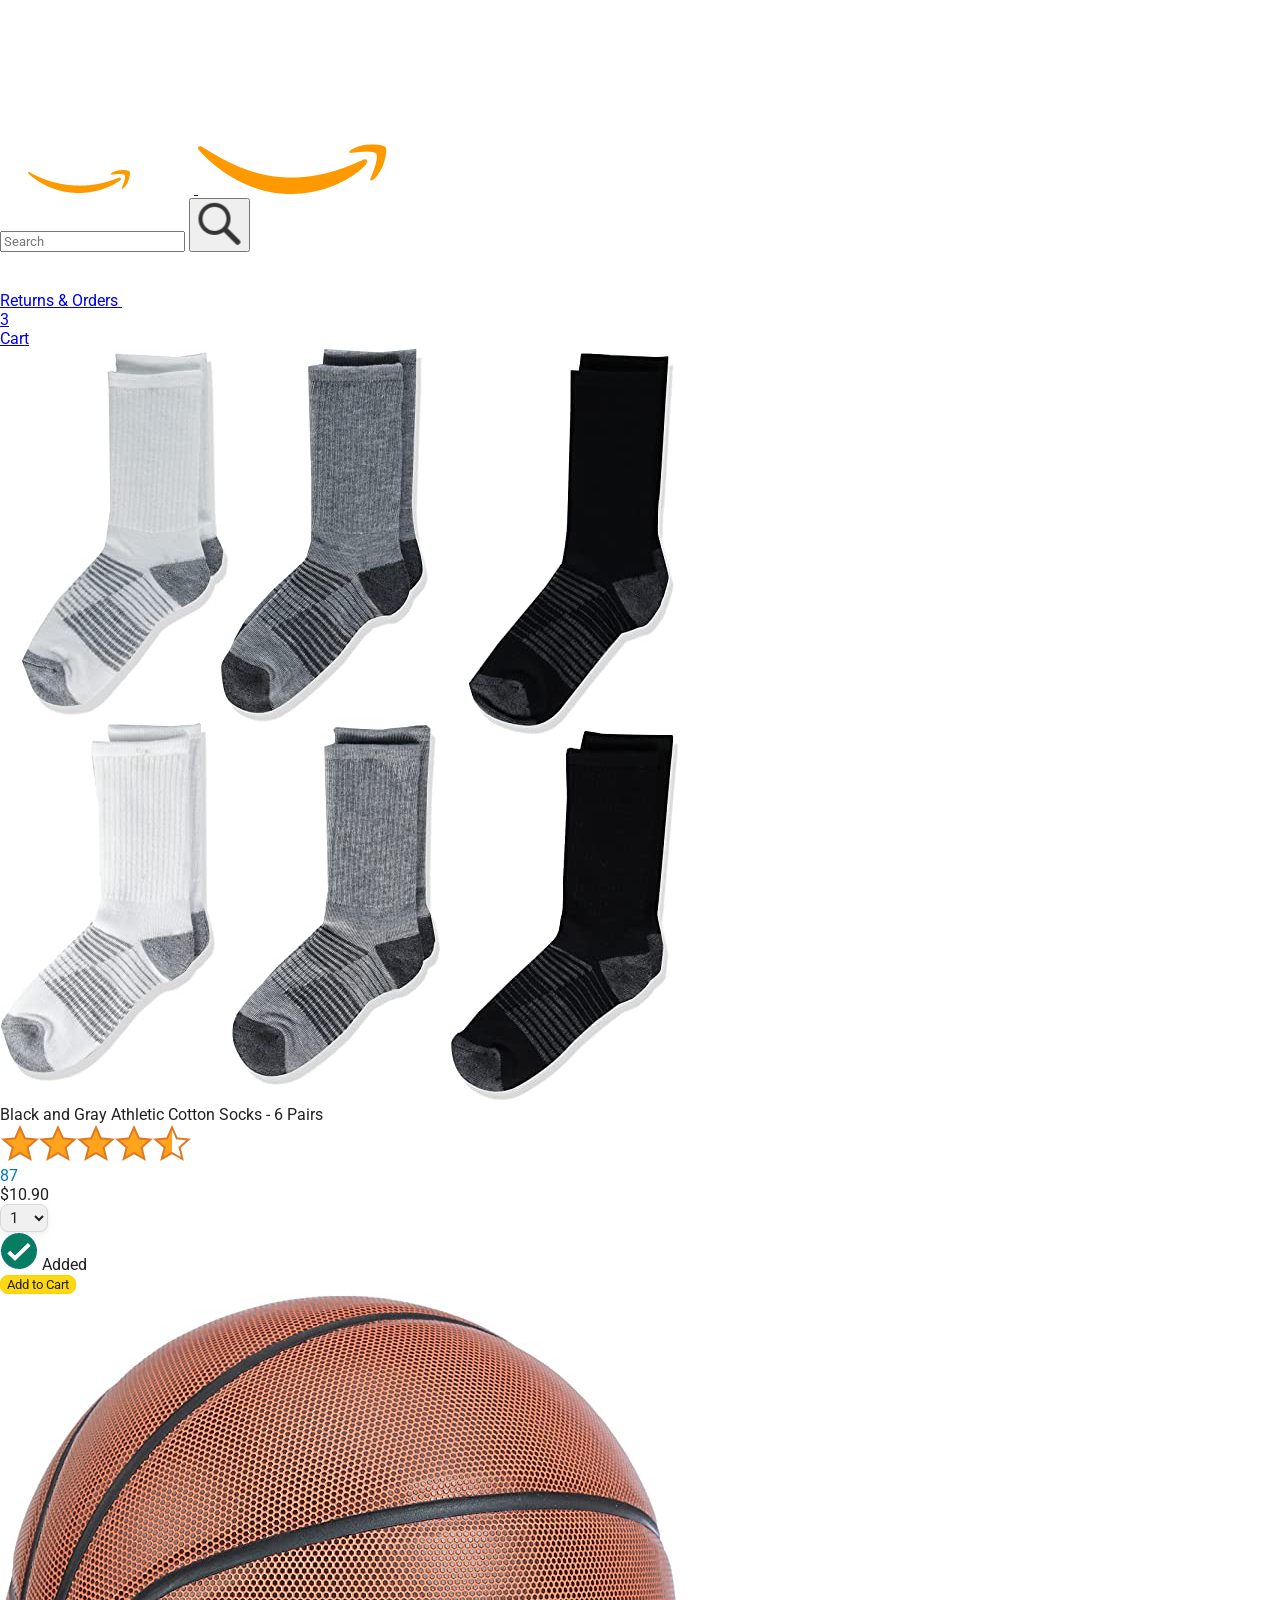
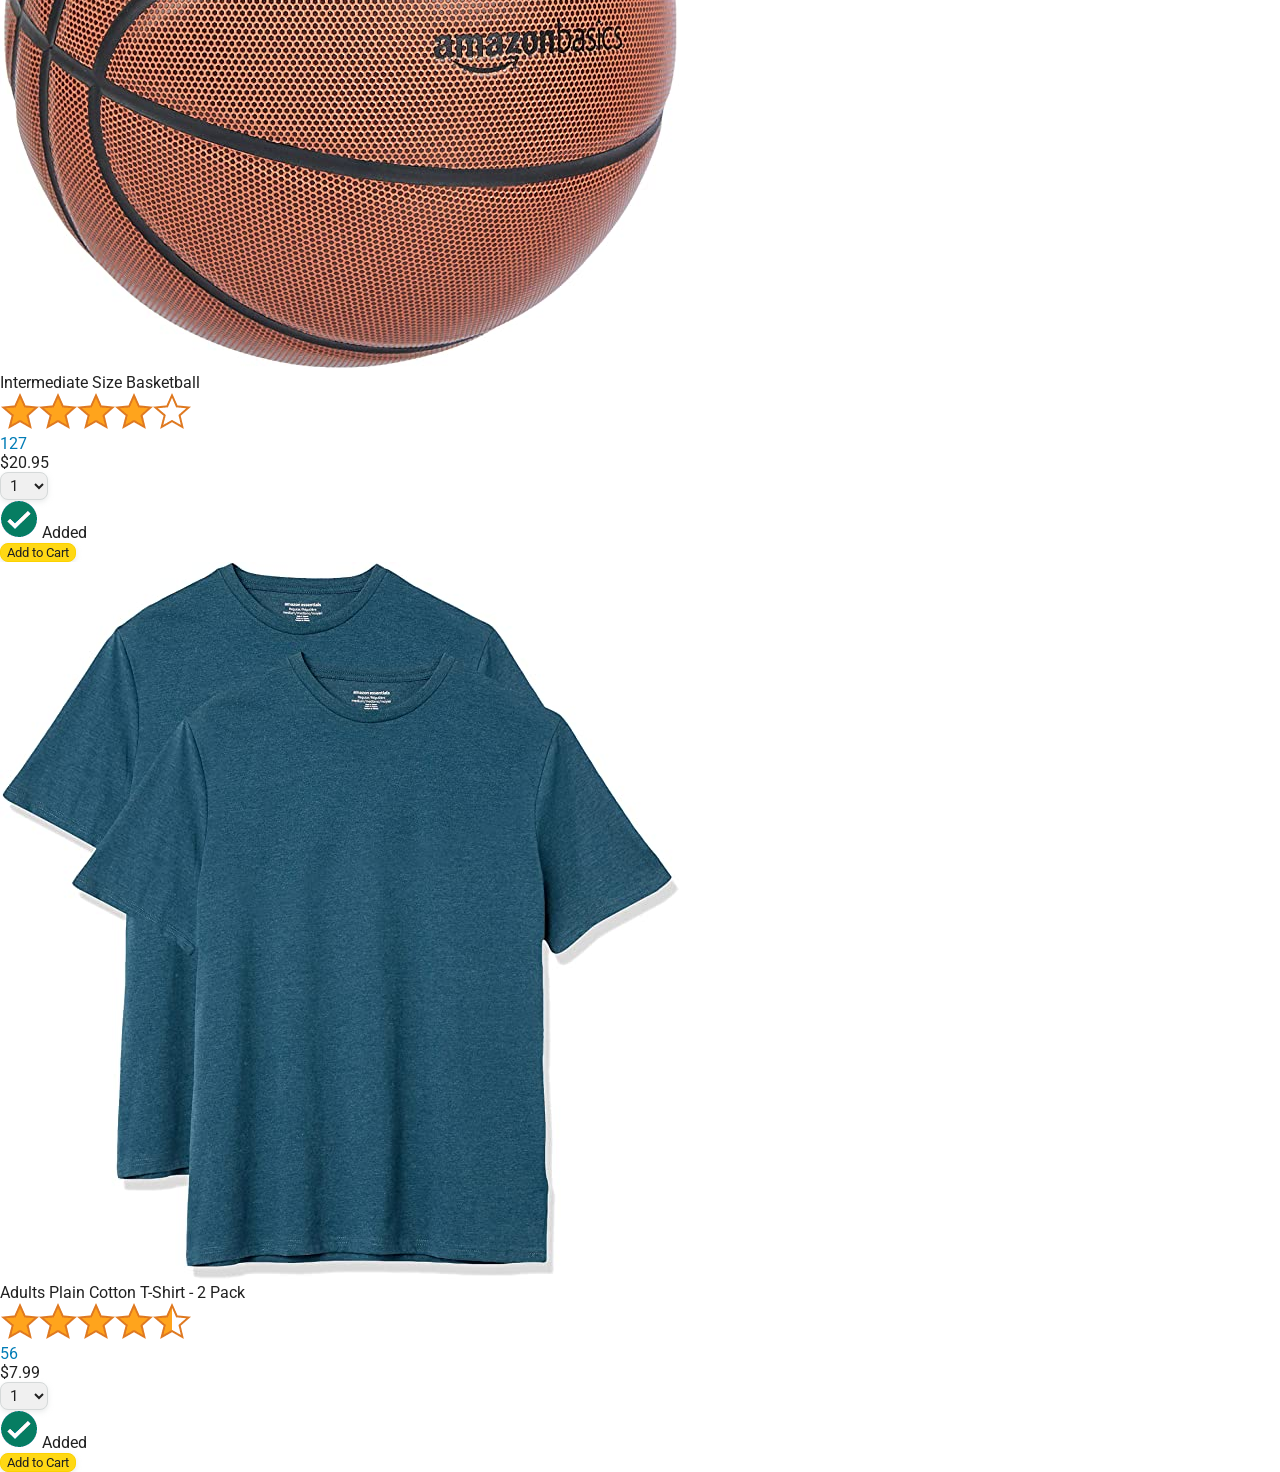
==== amazon.html @ 279b4a8b "initial commit" ====
<!DOCTYPE html>
<html>
  <head>
    <title>Amazon Project</title>

    <!-- This code is needed for responsive design to work.
      (Responsive design = make the website look good on
      smaller screen sizes like a phone or a tablet). -->
    <meta name="viewport" content="width=device-width, initial-scale=1">

    <!-- Load a font called Roboto from Google Fonts. -->
    <link rel="preconnect" href="https://fonts.googleapis.com">
    <link rel="preconnect" href="https://fonts.gstatic.com" crossorigin>
    <link href="https://fonts.googleapis.com/css2?family=Roboto:wght@400;500;700&display=swap" rel="stylesheet">

    <!-- Here are the CSS files for this page. -->
    <link rel="stylesheet" href="styles/shared/general.css">
    <link rel="stylesheet" href="styles/shared/amazon-header.css">
    <link rel="stylesheet" href="styles/pages/amazon.css">
  </head>
  <body>
    <div class="amazon-header">
      <div class="amazon-header-left-section">
        <a href="amazon.html" class="header-link">
          <img class="amazon-logo"
            src="images/amazon-logo-white.png">
          <img class="amazon-mobile-logo"
            src="images/amazon-mobile-logo-white.png">
        </a>
      </div>

      <div class="amazon-header-middle-section">
        <input class="search-bar" type="text" placeholder="Search">

        <button class="search-button">
          <img class="search-icon" src="images/icons/search-icon.png">
        </button>
      </div>

      <div class="amazon-header-right-section">
        <a class="orders-link header-link" href="orders.html">
          <span class="returns-text">Returns</span>
          <span class="orders-text">& Orders</span>
        </a>

        <a class="cart-link header-link" href="checkout.html">
          <img class="cart-icon" src="images/icons/cart-icon.png">
          <div class="cart-quantity">3</div>
          <div class="cart-text">Cart</div>
        </a>
      </div>
    </div>
    
    <div class="main">
      <div class="products-grid">
        <div class="product-container">
          <div class="product-image-container">
            <img class="product-image"
              src="images/products/athletic-cotton-socks-6-pairs.jpg">
          </div>

          <div class="product-name limit-text-to-2-lines">
            Black and Gray Athletic Cotton Socks - 6 Pairs
          </div>

          <div class="product-rating-container">
            <img class="product-rating-stars"
              src="images/ratings/rating-45.png">
            <div class="product-rating-count link-primary">
              87
            </div>
          </div>

          <div class="product-price">
            $10.90
          </div>

          <div class="product-quantity-container">
            <select>
              <option selected value="1">1</option>
              <option value="2">2</option>
              <option value="3">3</option>
              <option value="4">4</option>
              <option value="5">5</option>
              <option value="6">6</option>
              <option value="7">7</option>
              <option value="8">8</option>
              <option value="9">9</option>
              <option value="10">10</option>
            </select>
          </div>

          <div class="product-spacer"></div>

          <div class="added-to-cart">
            <img src="images/icons/checkmark.png">
            Added
          </div>

          <button class="add-to-cart-button button-primary">
            Add to Cart
          </button>
        </div>

        <div class="product-container">
          <div class="product-image-container">
            <img class="product-image"
              src="images/products/intermediate-composite-basketball.jpg">
          </div>

          <div class="product-name limit-text-to-2-lines">
            Intermediate Size Basketball
          </div>

          <div class="product-rating-container">
            <img class="product-rating-stars"
              src="images/ratings/rating-40.png">
            <div class="product-rating-count link-primary">
              127
            </div>
          </div>

          <div class="product-price">
            $20.95
          </div>

          <div class="product-quantity-container">
            <select>
              <option selected value="1">1</option>
              <option value="2">2</option>
              <option value="3">3</option>
              <option value="4">4</option>
              <option value="5">5</option>
              <option value="6">6</option>
              <option value="7">7</option>
              <option value="8">8</option>
              <option value="9">9</option>
              <option value="10">10</option>
            </select>
          </div>

          <div class="product-spacer"></div>

          <div class="added-to-cart">
            <img src="images/icons/checkmark.png">
            Added
          </div>

          <button class="add-to-cart-button button-primary">
            Add to Cart
          </button>
        </div>

        <div class="product-container">
          <div class="product-image-container">
            <img class="product-image"
              src="images/products/adults-plain-cotton-tshirt-2-pack-teal.jpg">
          </div>

          <div class="product-name limit-text-to-2-lines">
            Adults Plain Cotton T-Shirt - 2 Pack
          </div>

          <div class="product-rating-container">
            <img class="product-rating-stars"
              src="images/ratings/rating-45.png">
            <div class="product-rating-count link-primary">
              56
            </div>
          </div>

          <div class="product-price">
            $7.99
          </div>

          <div class="product-quantity-container">
            <select>
              <option selected value="1">1</option>
              <option value="2">2</option>
              <option value="3">3</option>
              <option value="4">4</option>
              <option value="5">5</option>
              <option value="6">6</option>
              <option value="7">7</option>
              <option value="8">8</option>
              <option value="9">9</option>
              <option value="10">10</option>
            </select>
          </div>

          <div class="product-spacer"></div>

          <div class="added-to-cart">
            <img src="images/icons/checkmark.png">
            Added
          </div>

          <button class="add-to-cart-button button-primary">
            Add to Cart
          </button>
        </div>
      </div>
    </div>
  </body>
</html>
---- styles/shared/general.css ----
body {
  font-family: Roboto, Arial;
  color: rgb(33, 33, 33);
  /* The <body> element has a default margin of 8px
     on all sides. This removes the default margins. */
  margin: 0;
}

/* <p> elements have a default margin on the top
   and bottom. This removes the default margins. */
p {
  margin: 0;
}

button {
  cursor: pointer;
}

select {
  cursor: pointer;
}

input, select, button {
  font-family: Roboto, Arial;
}

.button-primary {
  color: rgb(33, 33, 33);
  background-color: rgb(255, 216, 20);
  border: 1px solid rgb(252, 210, 0);
  border-radius: 8px;
  cursor: pointer;
  box-shadow: 0 2px 5px rgba(213, 217, 217, 0.5);
}

.button-primary:hover {
  background-color: rgb(247, 202, 0);
  border: 1px solid rgb(242, 194, 0);
}

.button-primary:active {
  background: rgb(255, 216, 20);
  border-color: rgb(252, 210, 0);
  box-shadow: none;
}

.button-secondary {
  color: rgb(33, 33, 33);
  background: white;
  border: 1px solid rgb(213, 217, 217);
  border-radius: 8px;
  cursor: pointer;
  box-shadow: 0 2px 5px rgba(213, 217, 217, 0.5);
}

.button-secondary:hover {
  background-color: rgb(247, 250, 250);
}

.button-secondary:active {
  background-color: rgb(237, 253, 255);
  box-shadow: none;
}

/* These styles will limit text to 2 lines. Anything
   beyond 2 lines will be replaced with "..."
   You can find this code by using an A.I. tool or by
   searching in Google.
   https://css-tricks.com/almanac/properties/l/line-clamp/ */
.limit-text-to-2-lines {
  display: -webkit-box;
  -webkit-line-clamp: 2;
  -webkit-box-orient: vertical;
  overflow: hidden;
}

.link-primary {
  color: rgb(1, 124, 182);
  cursor: pointer;
}

.link-primary:hover {
  color: rgb(196, 80, 0);
}

/* Styles for dropdown selectors. */
select {
  color: rgb(33, 33, 33);
  background-color: rgb(240, 240, 240);
  border: 1px solid rgb(213, 217, 217);
  border-radius: 8px;
  padding: 3px 5px;
  font-size: 15px;
  cursor: pointer;
  box-shadow: 0 2px 5px rgba(213, 217, 217, 0.5);
}

select:focus,
input:focus {
  outline: 2px solid rgb(255, 153, 0);
}
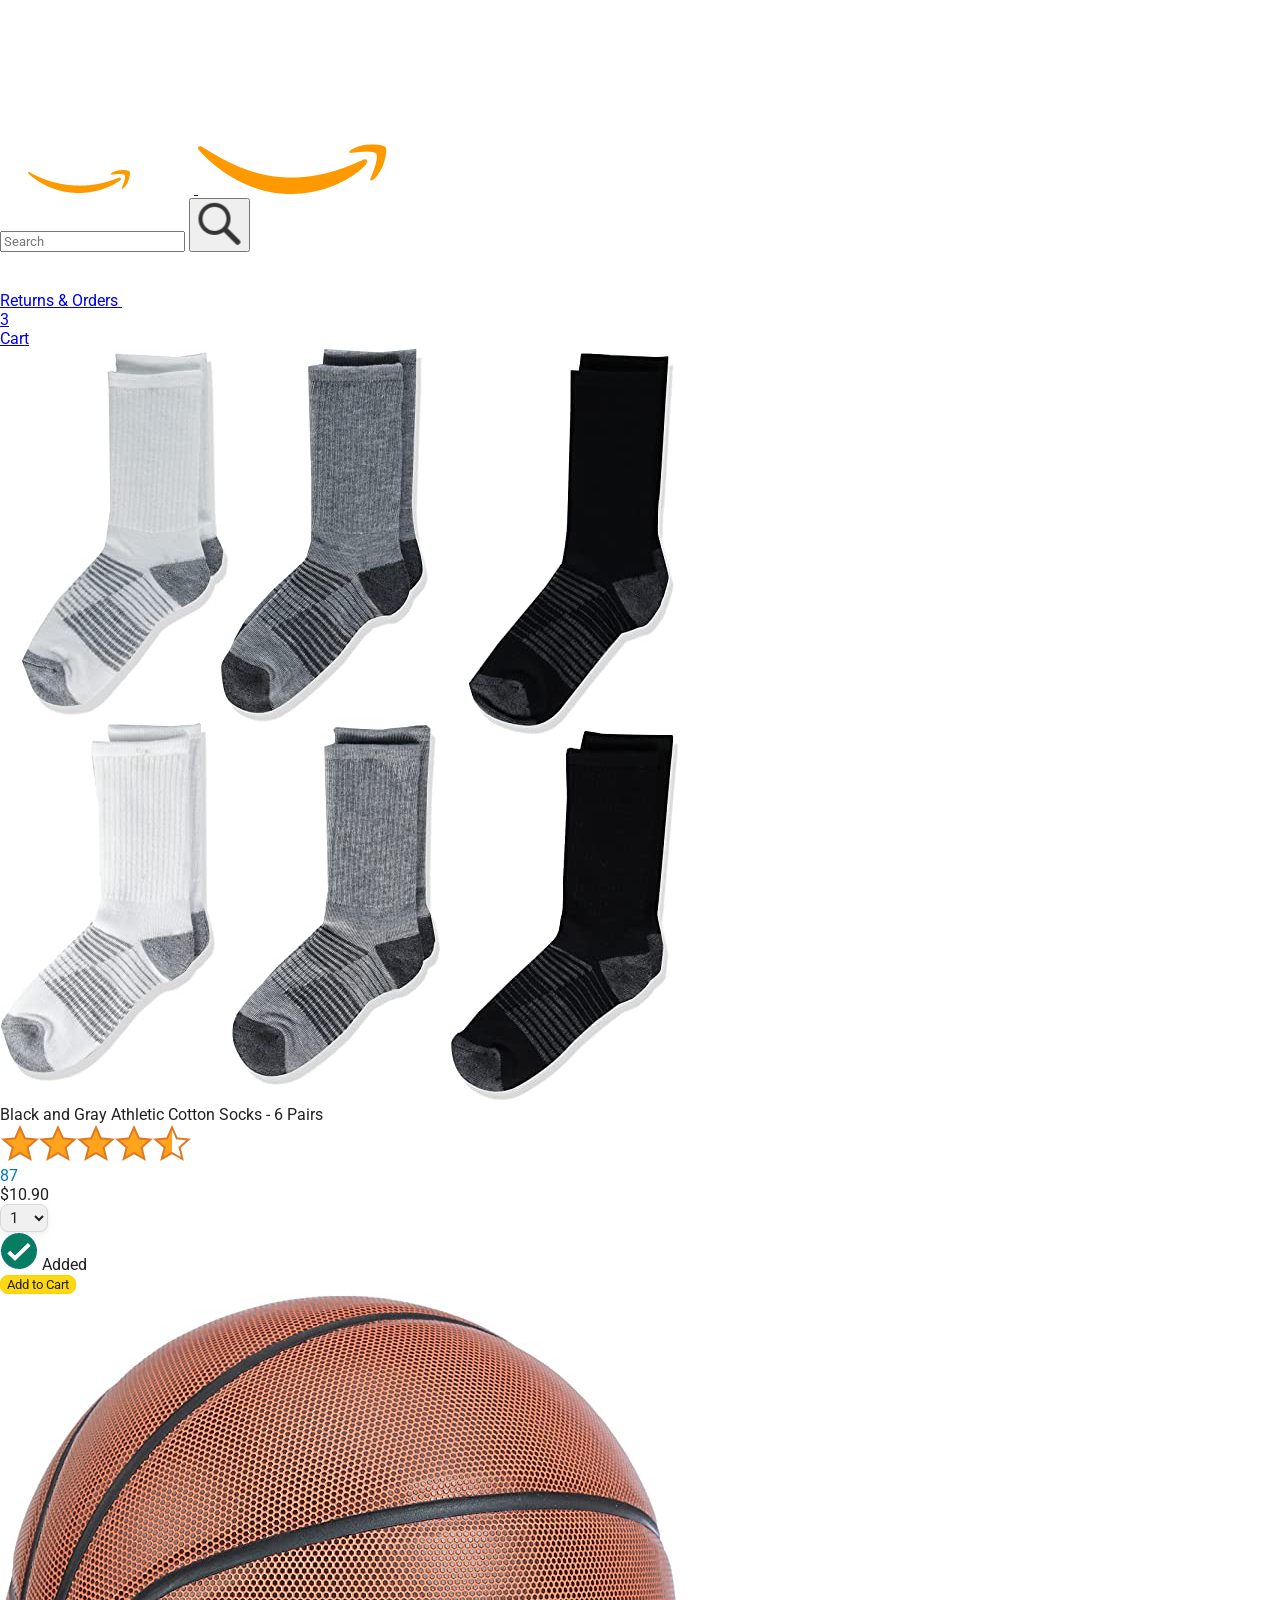
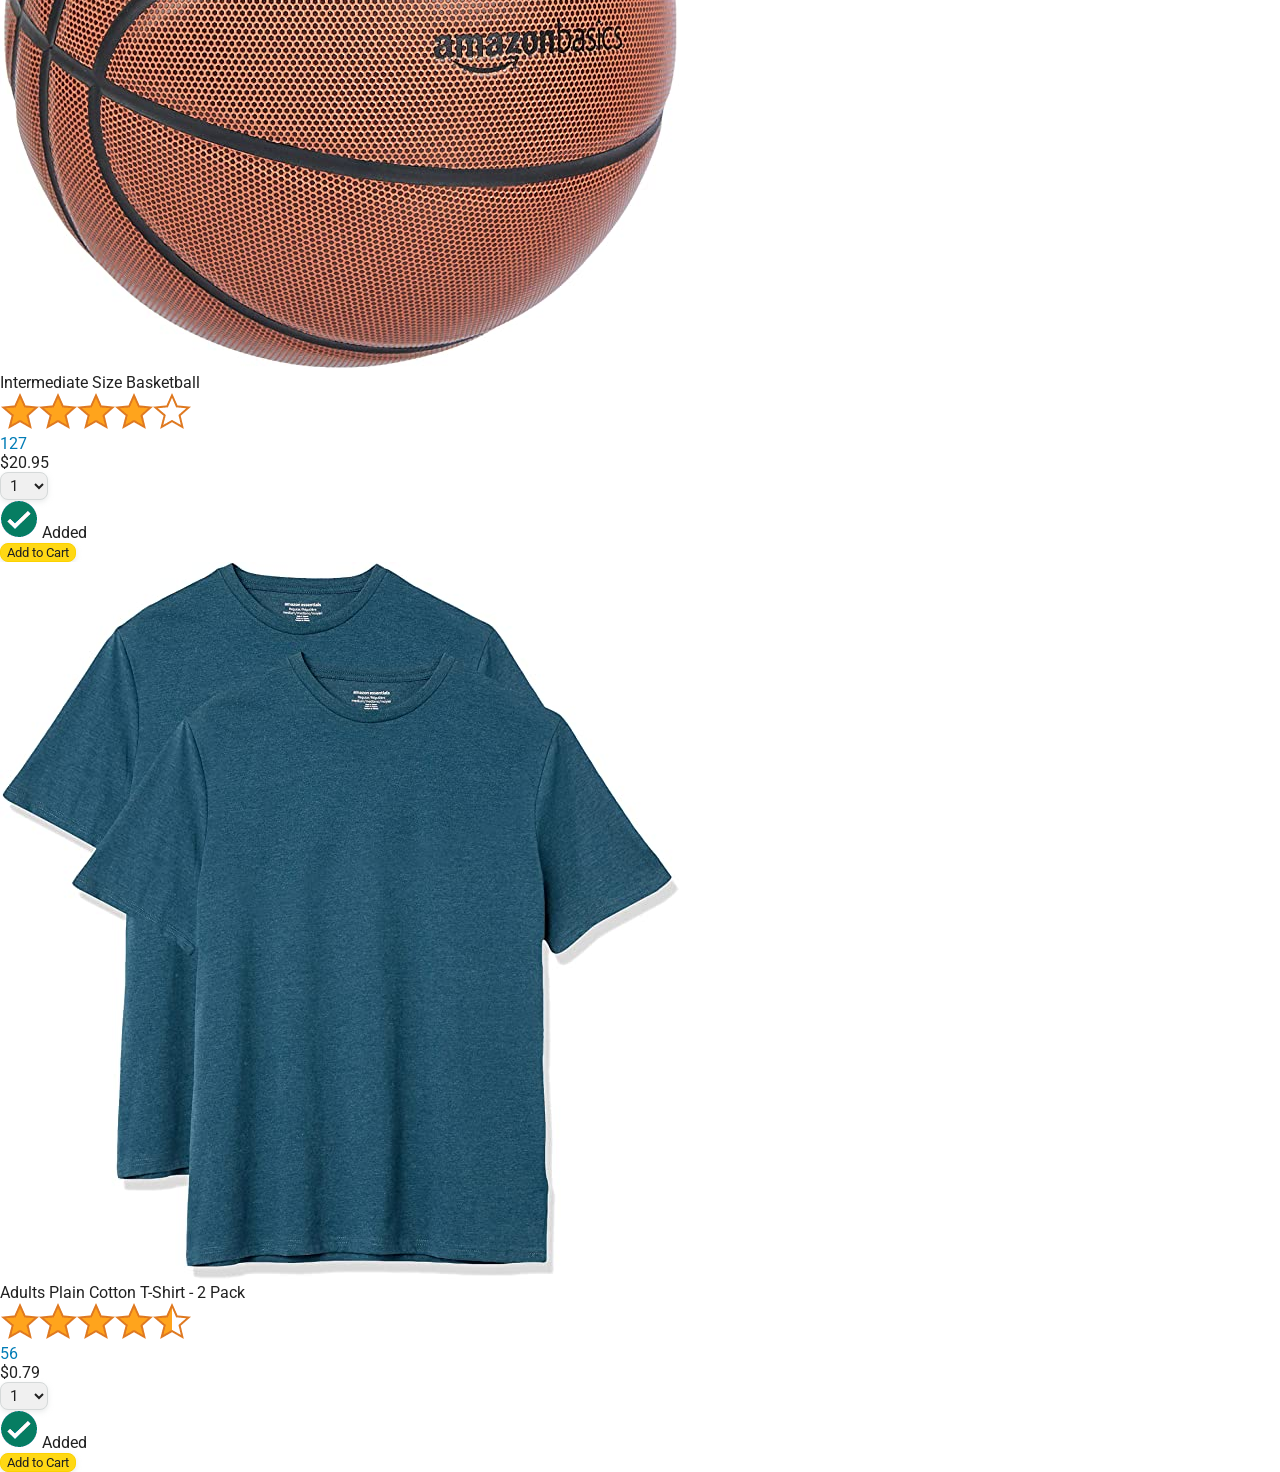
==== commit 26b8d769: "used javascript to generate html for products on the page" ====
--- a/amazon.html
+++ b/amazon.html
@@ -52,154 +52,9 @@
     </div>
     
     <div class="main">
-      <div class="products-grid">
-        <div class="product-container">
-          <div class="product-image-container">
-            <img class="product-image"
-              src="images/products/athletic-cotton-socks-6-pairs.jpg">
-          </div>
+      <div class="js-products-grid products-grid"></div>
+    </div>
 
-          <div class="product-name limit-text-to-2-lines">
-            Black and Gray Athletic Cotton Socks - 6 Pairs
-          </div>
-
-          <div class="product-rating-container">
-            <img class="product-rating-stars"
-              src="images/ratings/rating-45.png">
-            <div class="product-rating-count link-primary">
-              87
-            </div>
-          </div>
-
-          <div class="product-price">
-            $10.90
-          </div>
-
-          <div class="product-quantity-container">
-            <select>
-              <option selected value="1">1</option>
-              <option value="2">2</option>
-              <option value="3">3</option>
-              <option value="4">4</option>
-              <option value="5">5</option>
-              <option value="6">6</option>
-              <option value="7">7</option>
-              <option value="8">8</option>
-              <option value="9">9</option>
-              <option value="10">10</option>
-            </select>
-          </div>
-
-          <div class="product-spacer"></div>
-
-          <div class="added-to-cart">
-            <img src="images/icons/checkmark.png">
-            Added
-          </div>
-
-          <button class="add-to-cart-button button-primary">
-            Add to Cart
-          </button>
-        </div>
-
-        <div class="product-container">
-          <div class="product-image-container">
-            <img class="product-image"
-              src="images/products/intermediate-composite-basketball.jpg">
-          </div>
-
-          <div class="product-name limit-text-to-2-lines">
-            Intermediate Size Basketball
-          </div>
-
-          <div class="product-rating-container">
-            <img class="product-rating-stars"
-              src="images/ratings/rating-40.png">
-            <div class="product-rating-count link-primary">
-              127
-            </div>
-          </div>
-
-          <div class="product-price">
-            $20.95
-          </div>
-
-          <div class="product-quantity-container">
-            <select>
-              <option selected value="1">1</option>
-              <option value="2">2</option>
-              <option value="3">3</option>
-              <option value="4">4</option>
-              <option value="5">5</option>
-              <option value="6">6</option>
-              <option value="7">7</option>
-              <option value="8">8</option>
-              <option value="9">9</option>
-              <option value="10">10</option>
-            </select>
-          </div>
-
-          <div class="product-spacer"></div>
-
-          <div class="added-to-cart">
-            <img src="images/icons/checkmark.png">
-            Added
-          </div>
-
-          <button class="add-to-cart-button button-primary">
-            Add to Cart
-          </button>
-        </div>
-
-        <div class="product-container">
-          <div class="product-image-container">
-            <img class="product-image"
-              src="images/products/adults-plain-cotton-tshirt-2-pack-teal.jpg">
-          </div>
-
-          <div class="product-name limit-text-to-2-lines">
-            Adults Plain Cotton T-Shirt - 2 Pack
-          </div>
-
-          <div class="product-rating-container">
-            <img class="product-rating-stars"
-              src="images/ratings/rating-45.png">
-            <div class="product-rating-count link-primary">
-              56
-            </div>
-          </div>
-
-          <div class="product-price">
-            $7.99
-          </div>
-
-          <div class="product-quantity-container">
-            <select>
-              <option selected value="1">1</option>
-              <option value="2">2</option>
-              <option value="3">3</option>
-              <option value="4">4</option>
-              <option value="5">5</option>
-              <option value="6">6</option>
-              <option value="7">7</option>
-              <option value="8">8</option>
-              <option value="9">9</option>
-              <option value="10">10</option>
-            </select>
-          </div>
-
-          <div class="product-spacer"></div>
-
-          <div class="added-to-cart">
-            <img src="images/icons/checkmark.png">
-            Added
-          </div>
-
-          <button class="add-to-cart-button button-primary">
-            Add to Cart
-          </button>
-        </div>
-      </div>
-    </div>
+    <script src="scripts/amazon.js"></script>
   </body>
 </html>
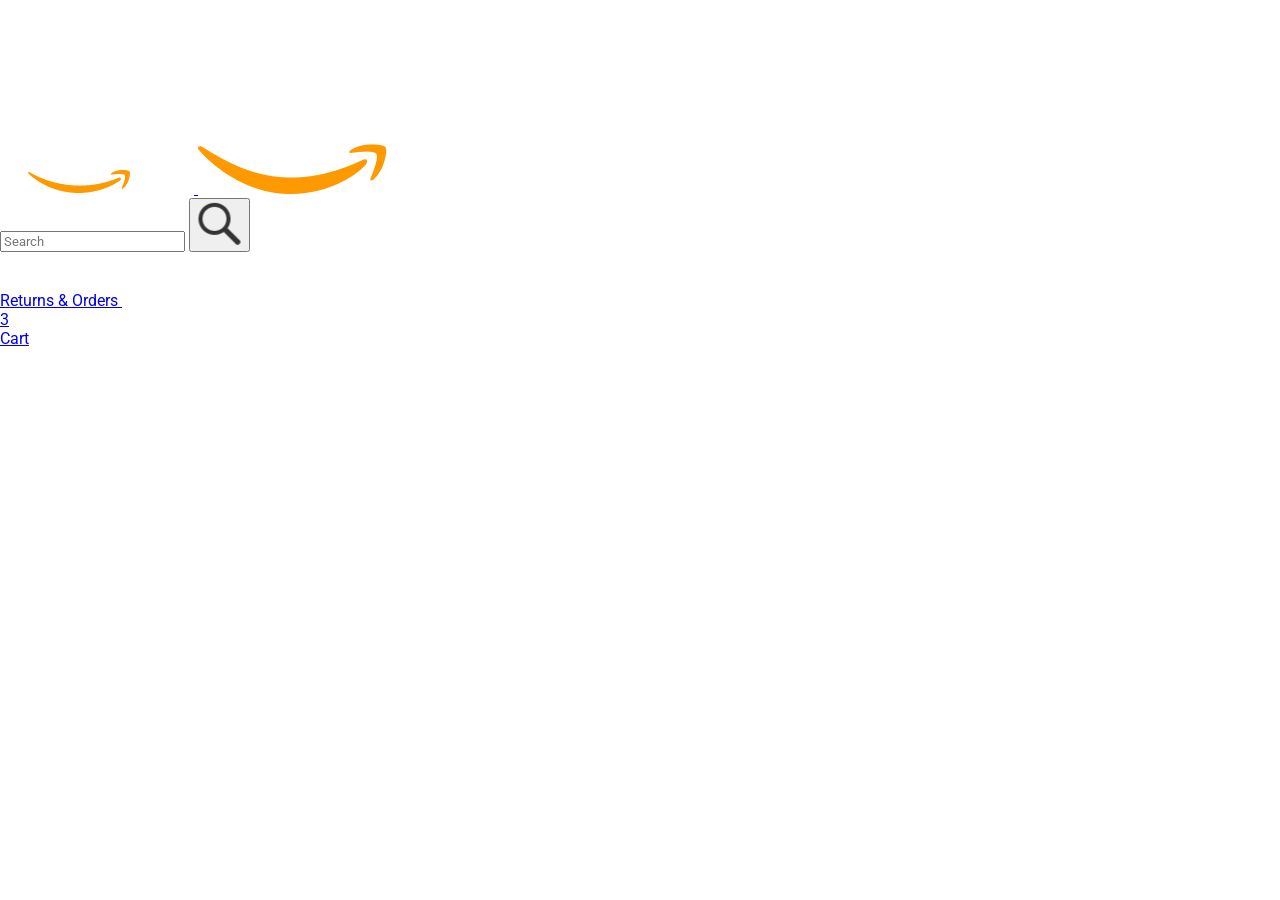
==== commit eb62f0f0: "used products.js file" ====
--- a/amazon.html
+++ b/amazon.html
@@ -55,6 +55,7 @@
       <div class="js-products-grid products-grid"></div>
     </div>
 
+    <script src="data/products.js"></script>
     <script src="scripts/amazon.js"></script>
   </body>
 </html>
